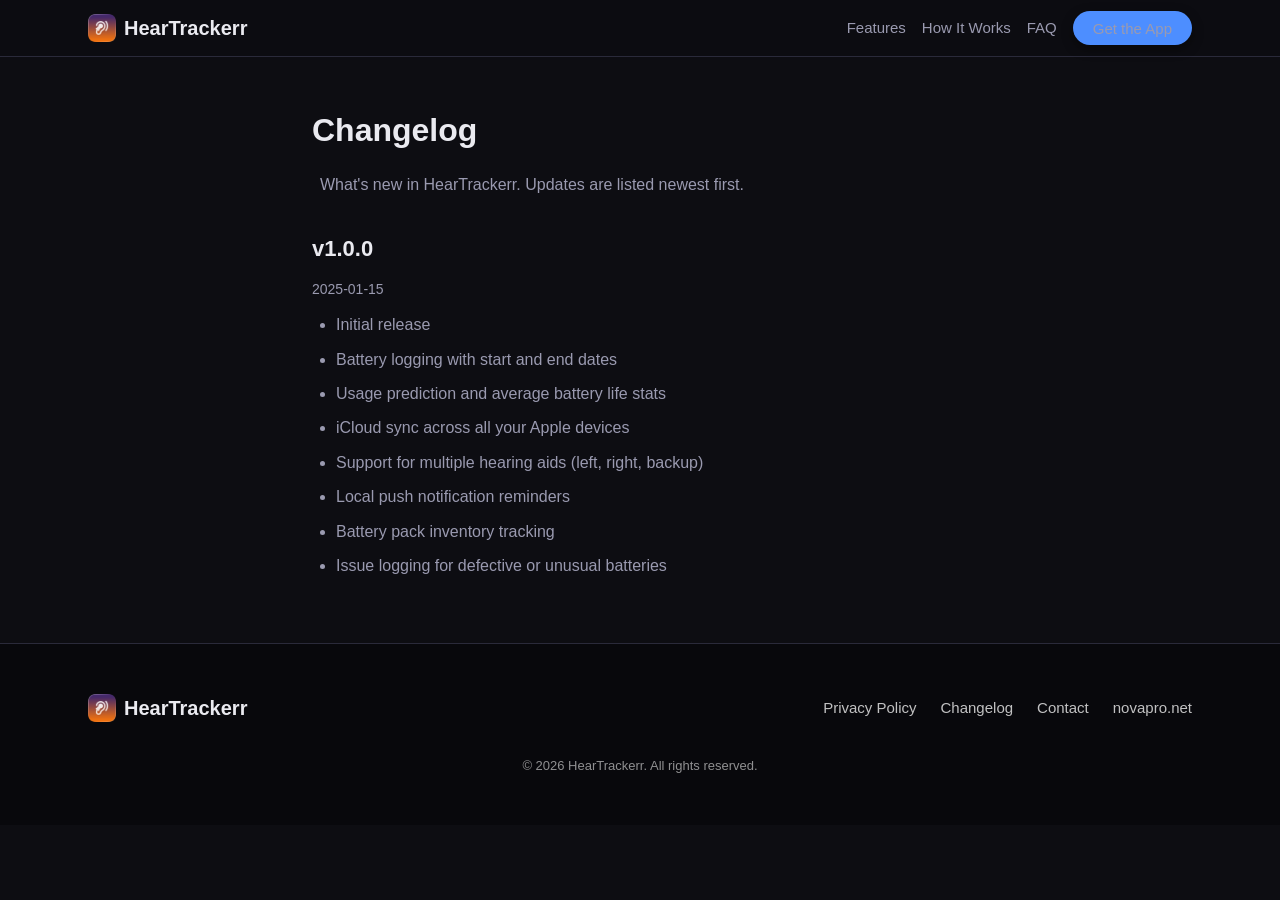
==== html/changelog/index.html @ 08fc8534 "Updated header and footer to be dynamic Added newer features to list Added changelog file" ====
<!DOCTYPE html>
<html lang="en">
<head>
  <meta charset="UTF-8" />
  <meta name="viewport" content="width=device-width, initial-scale=1.0" />
  <title>Changelog – HearTrackerr</title>
  <meta name="description" content="What's new in HearTrackerr. Release notes and version history." />
  <meta name="theme-color" content="#0d0d12" />

  <!-- Favicon -->
  <link rel="icon" type="image/png" href="../assets/img/app-foreground.png" />
  <link rel="apple-touch-icon" href="../assets/img/app-foreground.png" />

  <link rel="stylesheet" href="../assets/styles.css" />
</head>
<body>

  <a class="skip-link" href="#main">Skip to content</a>

  <header class="site-header" role="banner">
    <div class="container">
      <a href="/" class="site-logo" aria-label="HearTrackerr home">
        <img src="../assets/img/app-icon.png" alt="" class="site-logo__icon" width="28" height="28" />HearTrackerr
      </a>
      <nav aria-label="Primary">
        <ul id="nav-links" class="nav-links"></ul>
      </nav>
    </div>
  </header>

  <main id="main">
    <div class="container prose">
      <h1>Changelog</h1>
      <p class="section__sub" style="text-align:left; margin-bottom: var(--sp-6);">What's new in HearTrackerr. Updates are listed newest first.</p>

      <div id="changelog-list"></div>
    </div>
  </main>

  <footer class="site-footer" role="contentinfo">
    <div class="container">
      <span class="site-logo">
        <img src="../assets/img/app-icon.png" alt="" class="site-logo__icon" width="28" height="28" />HearTrackerr
      </span>
      <ul id="footer-links" class="footer__links"></ul>
      <p id="footer-copy" class="footer__copy"></p>
    </div>
  </footer>

  <script src="../assets/main.js"></script>
</body>
</html>
---- html/assets/styles.css ----
/* ============================================================
   HearTrackerr – Design System & Styles
   System fonts only · Mobile-first · Accessible
   ============================================================ */

/* ----- Reset & Base ----- */
*,
*::before,
*::after {
  box-sizing: border-box;
  margin: 0;
  padding: 0;
}

:root {
  /* Spacing scale (4-px base) */
  --sp-1: 0.25rem;   /*  4 */
  --sp-2: 0.5rem;    /*  8 */
  --sp-3: 0.75rem;   /* 12 */
  --sp-4: 1rem;      /* 16 */
  --sp-5: 1.5rem;    /* 24 */
  --sp-6: 2rem;      /* 32 */
  --sp-7: 3rem;      /* 48 */
  --sp-8: 4rem;      /* 64 */
  --sp-9: 6rem;      /* 96 */

  /* Colors – Dark theme */
  --clr-bg: #0d0d12;
  --clr-surface: #161620;
  --clr-text: #eaeaf0;
  --clr-text-muted: #9a9ab0;
  --clr-primary: #4d8eff;
  --clr-primary-hover: #6ba1ff;
  --clr-primary-light: rgba(77, 142, 255, 0.12);
  --clr-accent: #00c878;
  --clr-border: #2a2a3a;
  --clr-white: #eaeaf0;
  --clr-card: #1a1a26;

  /* Typography */
  --font-sans: -apple-system, BlinkMacSystemFont, "Segoe UI", Roboto,
    "Helvetica Neue", Arial, sans-serif, "Apple Color Emoji", "Segoe UI Emoji";
  --font-mono: ui-monospace, SFMono-Regular, Menlo, Consolas, monospace;

  /* Radius */
  --radius-sm: 6px;
  --radius-md: 12px;
  --radius-lg: 20px;
  --radius-full: 9999px;

  /* Shadows */
  --shadow-sm: 0 1px 3px rgba(0, 0, 0, 0.3);
  --shadow-md: 0 4px 12px rgba(0, 0, 0, 0.4);
  --shadow-lg: 0 8px 30px rgba(0, 0, 0, 0.5);

  /* Container */
  --max-width: 72rem; /* 1152px */
}

html {
  scroll-behavior: smooth;
  -webkit-text-size-adjust: 100%;
}

@media (prefers-reduced-motion: reduce) {
  html { scroll-behavior: auto; }
  *, *::before, *::after {
    animation-duration: 0.01ms !important;
    animation-iteration-count: 1 !important;
    transition-duration: 0.01ms !important;
  }
}

body {
  font-family: var(--font-sans);
  font-size: 1rem;
  line-height: 1.6;
  color: var(--clr-text);
  background: var(--clr-bg);
  -webkit-font-smoothing: antialiased;
}

img {
  display: block;
  max-width: 100%;
  height: auto;
}

a {
  color: var(--clr-primary);
  text-decoration: none;
}
a:hover { text-decoration: underline; }

/* Focus styles */
:focus-visible {
  outline: 3px solid var(--clr-primary);
  outline-offset: 2px;
}

/* ----- Layout ----- */
.container {
  width: 100%;
  max-width: var(--max-width);
  margin-inline: auto;
  padding-inline: var(--sp-5);
}

.section {
  padding-block: var(--sp-8);
}

.section--alt {
  background: var(--clr-surface);
}

.section__heading {
  font-size: clamp(1.5rem, 4vw, 2.25rem);
  font-weight: 700;
  text-align: center;
  margin-bottom: var(--sp-3);
}

.section__sub {
  text-align: center;
  color: var(--clr-text-muted);
  max-width: 40rem;
  margin-inline: auto;
  margin-bottom: var(--sp-7);
}

/* ----- Buttons ----- */
.btn {
  display: inline-flex;
  align-items: center;
  justify-content: center;
  gap: var(--sp-2);
  font-family: inherit;
  font-size: 1rem;
  font-weight: 600;
  line-height: 1;
  padding: 0.85rem 1.75rem;
  border: none;
  border-radius: var(--radius-full);
  cursor: pointer;
  transition: background 0.2s, transform 0.15s, box-shadow 0.2s;
  text-decoration: none;
}

.btn:hover {
  text-decoration: none;
}

.btn--primary {
  background: var(--clr-primary);
  color: var(--clr-white);
  box-shadow: var(--shadow-md);
}
.btn--primary:hover {
  background: var(--clr-primary-hover);
  transform: translateY(-1px);
  box-shadow: var(--shadow-lg);
}

.btn--secondary {
  background: transparent;
  color: var(--clr-primary);
  border: 2px solid var(--clr-primary);
}
.btn--secondary:hover {
  background: var(--clr-primary-light);
  color: var(--clr-white);
}

.btn--small {
  font-size: 0.875rem;
  padding: 0.6rem 1.25rem;
}

/* ----- Cards ----- */
.card {
  background: var(--clr-card);
  border: 1px solid var(--clr-border);
  border-radius: var(--radius-md);
  padding: var(--sp-5);
  transition: box-shadow 0.2s, transform 0.2s;
}

.card:hover {
  box-shadow: var(--shadow-md);
  transform: translateY(-2px);
}

.card__icon {
  font-size: 2rem;
  margin-bottom: var(--sp-3);
}

.card__title {
  font-size: 1.125rem;
  font-weight: 600;
  margin-bottom: var(--sp-2);
}

.card__text {
  color: var(--clr-text-muted);
  font-size: 0.9375rem;
  line-height: 1.55;
}

/* ----- Header / Nav ----- */
.site-header {
  position: sticky;
  top: 0;
  z-index: 100;
  background: rgba(13, 13, 18, 0.88);
  backdrop-filter: blur(12px);
  -webkit-backdrop-filter: blur(12px);
  border-bottom: 1px solid var(--clr-border);
}

.site-header .container {
  display: flex;
  align-items: center;
  justify-content: space-between;
  height: 3.5rem;
}

.site-logo {
  display: inline-flex;
  align-items: center;
  gap: var(--sp-2);
  font-size: 1.25rem;
  font-weight: 700;
  color: var(--clr-text);
}
.site-logo:hover { text-decoration: none; }

.site-logo__icon {
  width: 28px;
  height: 28px;
  border-radius: var(--radius-sm);
}

.nav-links {
  display: flex;
  align-items: center;
  gap: var(--sp-4);
  list-style: none;
}

.nav-links a {
  font-size: 0.9375rem;
  font-weight: 500;
  color: var(--clr-text-muted);
}
.nav-links a:hover {
  color: var(--clr-text);
  text-decoration: none;
}

/* hide nav text on small screens, keep CTA */
@media (max-width: 640px) {
  .nav-links .nav-link--text { display: none; }
  .nav-links { gap: var(--sp-3); }
}

/* ----- Hero ----- */
.hero {
  padding-block: var(--sp-9) var(--sp-8);
  text-align: center;
}

.hero__headline {
  font-size: clamp(2rem, 6vw, 3.25rem);
  font-weight: 800;
  line-height: 1.15;
  max-width: 42rem;
  margin-inline: auto;
  margin-bottom: var(--sp-4);
}

.hero__sub {
  font-size: clamp(1rem, 2.5vw, 1.25rem);
  color: var(--clr-text-muted);
  max-width: 36rem;
  margin-inline: auto;
  margin-bottom: var(--sp-6);
  line-height: 1.5;
}

.hero__ctas {
  display: flex;
  flex-wrap: wrap;
  gap: var(--sp-4);
  justify-content: center;
}

/* ----- Feature Grid ----- */
.features__grid {
  display: grid;
  gap: var(--sp-5);
  grid-template-columns: 1fr;
}

@media (min-width: 640px) {
  .features__grid { grid-template-columns: repeat(2, 1fr); }
}
@media (min-width: 960px) {
  .features__grid { grid-template-columns: repeat(4, 1fr); }
}

/* ----- How It Works ----- */
.steps {
  display: grid;
  gap: var(--sp-6);
  grid-template-columns: 1fr;
  counter-reset: step;
}

@media (min-width: 768px) {
  .steps { grid-template-columns: repeat(3, 1fr); }
}

.step {
  text-align: center;
  counter-increment: step;
}

.step__number {
  display: inline-flex;
  align-items: center;
  justify-content: center;
  width: 3rem;
  height: 3rem;
  border-radius: var(--radius-full);
  background: var(--clr-primary);
  color: var(--clr-white);
  font-weight: 700;
  font-size: 1.25rem;
  margin-bottom: var(--sp-4);
}

.step__title {
  font-size: 1.125rem;
  font-weight: 600;
  margin-bottom: var(--sp-2);
}

.step__text {
  color: var(--clr-text-muted);
  font-size: 0.9375rem;
}

/* ----- Social Proof ----- */
.testimonials__grid {
  display: grid;
  gap: var(--sp-5);
  grid-template-columns: 1fr;
}

@media (min-width: 768px) {
  .testimonials__grid { grid-template-columns: repeat(3, 1fr); }
}

.testimonial {
  background: var(--clr-card);
  border: 1px solid var(--clr-border);
  border-radius: var(--radius-md);
  padding: var(--sp-5);
}

.testimonial__stars {
  color: #f5a623;
  font-size: 1.125rem;
  margin-bottom: var(--sp-3);
}

.testimonial__quote {
  font-style: italic;
  margin-bottom: var(--sp-3);
  line-height: 1.55;
}

.testimonial__author {
  font-weight: 600;
  font-size: 0.875rem;
  color: var(--clr-text-muted);
}

/* ----- Screenshots ----- */
.screenshots__carousel {
  display: flex;
  gap: var(--sp-5);
  overflow-x: auto;
  scroll-snap-type: x mandatory;
  -webkit-overflow-scrolling: touch;
  padding-bottom: var(--sp-4);
}

.screenshots__carousel img {
  flex: 0 0 auto;
  width: min(260px, 72vw);
  border-radius: var(--radius-lg);
  box-shadow: var(--shadow-lg);
  scroll-snap-align: center;
  background: var(--clr-card);
  border: 1px solid var(--clr-border);
  aspect-ratio: 9 / 19.5;
  object-fit: cover;
}

/* ----- FAQ ----- */
.faq__list {
  max-width: 44rem;
  margin-inline: auto;
}

/* ----- Story / Why I Built This ----- */
.story {
  max-width: 44rem;
  margin-inline: auto;
}

.story__body p {
  color: var(--clr-text-muted);
  line-height: 1.7;
  margin-bottom: var(--sp-4);
  font-size: 1.0625rem;
}

.story__body p:last-child {
  margin-bottom: 0;
  color: var(--clr-text);
  font-weight: 500;
}

.faq-item {
  border-bottom: 1px solid var(--clr-border);
}

.faq-item__btn {
  width: 100%;
  display: flex;
  align-items: center;
  justify-content: space-between;
  padding: var(--sp-4) 0;
  background: none;
  border: none;
  cursor: pointer;
  font-family: inherit;
  font-size: 1rem;
  font-weight: 600;
  color: var(--clr-text);
  text-align: left;
  line-height: 1.4;
}

.faq-item__icon {
  flex-shrink: 0;
  margin-left: var(--sp-4);
  transition: transform 0.25s ease;
}

.faq-item[open] .faq-item__icon {
  transform: rotate(45deg);
}

.faq-item__answer {
  display: none;
  padding-bottom: var(--sp-5);
  color: var(--clr-text-muted);
  line-height: 1.6;
}

.faq-item[open] .faq-item__answer {
  display: block;
}

@media (prefers-reduced-motion: reduce) {
  .faq-item__icon { transition: none; }
}

/* ----- Callout (Caregiver section) ----- */
.callout {
  display: flex;
  align-items: center;
  gap: var(--sp-6);
  background: var(--clr-card);
  border: 1px solid var(--clr-border);
  border-radius: var(--radius-md);
  padding: var(--sp-6);
}

.callout__text {
  flex: 1;
}

.callout__heading {
  font-size: clamp(1.25rem, 3vw, 1.75rem);
  font-weight: 700;
  margin-bottom: var(--sp-3);
}

.callout__text p {
  color: var(--clr-text-muted);
  line-height: 1.65;
  font-size: 1.0625rem;
}

.callout__icon {
  font-size: 3rem;
  flex-shrink: 0;
}

@media (max-width: 640px) {
  .callout {
    flex-direction: column-reverse;
    text-align: center;
  }
}

/* ----- Changelog ----- */
.changelog-entry {
  margin-bottom: var(--sp-6);
  padding-bottom: var(--sp-6);
  border-bottom: 1px solid var(--clr-border);
}

.changelog-entry:last-child {
  border-bottom: none;
  margin-bottom: 0;
  padding-bottom: 0;
}

.changelog-entry__version {
  font-size: 1.375rem;
  font-weight: 700;
  margin-bottom: var(--sp-1);
}

.changelog-entry__date {
  display: block;
  color: var(--clr-text-muted);
  font-size: 0.875rem;
  margin-bottom: var(--sp-3);
}

.changelog-entry ul {
  padding-left: var(--sp-5);
  color: var(--clr-text-muted);
  line-height: 1.65;
}

.changelog-entry li {
  margin-bottom: var(--sp-2);
}

/* ----- Footer ----- */
.site-footer {
  background: #08080c;
  color: var(--clr-white);
  padding-block: var(--sp-7);
  border-top: 1px solid var(--clr-border);
}

.site-footer .container {
  display: flex;
  flex-wrap: wrap;
  align-items: center;
  justify-content: space-between;
  gap: var(--sp-4);
}

.footer__links {
  display: flex;
  gap: var(--sp-5);
  list-style: none;
}

.footer__links a {
  color: rgba(255, 255, 255, 0.75);
  font-size: 0.9375rem;
}
.footer__links a:hover {
  color: var(--clr-white);
}

.footer__copy {
  font-size: 0.8125rem;
  color: rgba(255, 255, 255, 0.55);
  width: 100%;
  text-align: center;
  margin-top: var(--sp-4);
}

/* ----- Privacy page ----- */
.prose {
  max-width: 44rem;
  margin-inline: auto;
  padding-block: var(--sp-7);
}

.prose h1 {
  font-size: 2rem;
  font-weight: 700;
  margin-bottom: var(--sp-4);
}

.prose h2 {
  font-size: 1.375rem;
  font-weight: 600;
  margin-top: var(--sp-6);
  margin-bottom: var(--sp-3);
}

.prose p,
.prose ul {
  color: var(--clr-text-muted);
  margin-bottom: var(--sp-4);
  line-height: 1.65;
}

.prose ul {
  padding-left: var(--sp-5);
}

.prose li {
  margin-bottom: var(--sp-2);
}

/* ----- Skip link ----- */
.skip-link {
  position: absolute;
  left: -9999px;
  top: var(--sp-2);
  background: var(--clr-primary);
  color: var(--clr-white);
  padding: var(--sp-2) var(--sp-4);
  border-radius: var(--radius-sm);
  font-weight: 600;
  z-index: 200;
}
.skip-link:focus {
  left: var(--sp-2);
}

/* ----- Mobile touch targets ----- */
@media (max-width: 640px) {
  .btn {
    padding: 0.95rem 1.5rem;
    font-size: 1rem;
    width: 100%;
  }
  .hero__ctas {
    flex-direction: column;
    align-items: stretch;
  }
  .section {
    padding-block: var(--sp-7);
  }
  .hero {
    padding-block: var(--sp-7) var(--sp-6);
  }
  .container {
    padding-inline: var(--sp-4);
  }
}

/* ----- Scrollbar (dark) ----- */
::-webkit-scrollbar {
  width: 8px;
  height: 8px;
}
::-webkit-scrollbar-track {
  background: var(--clr-bg);
}
::-webkit-scrollbar-thumb {
  background: var(--clr-border);
  border-radius: 4px;
}
::-webkit-scrollbar-thumb:hover {
  background: var(--clr-text-muted);
}
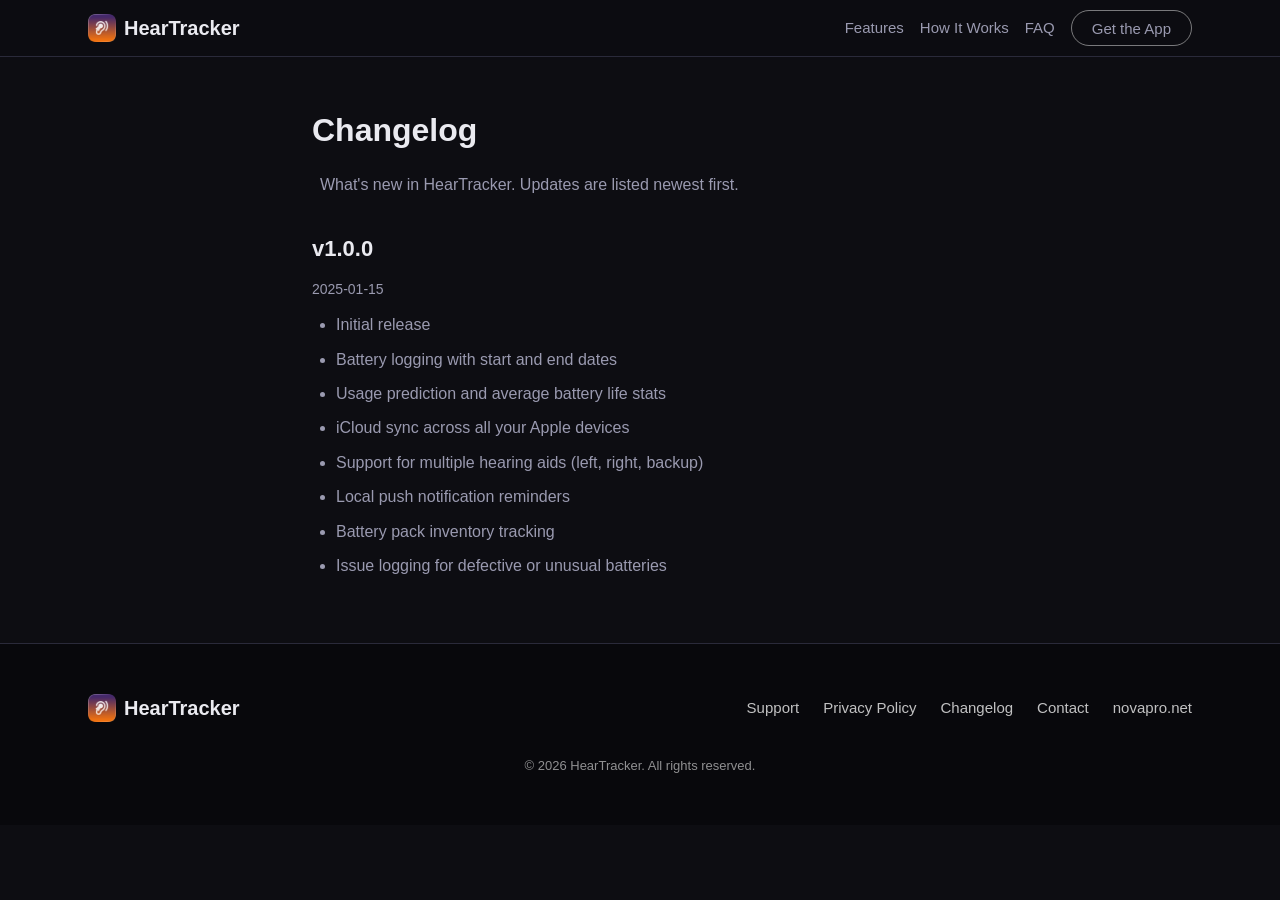
==== commit e8e3e35c: "Added support page Renamed HearTrackerr to HearTracker" ====
--- a/html/changelog/index.html
+++ b/html/changelog/index.html
@@ -3,8 +3,8 @@
 <head>
   <meta charset="UTF-8" />
   <meta name="viewport" content="width=device-width, initial-scale=1.0" />
-  <title>Changelog – HearTrackerr</title>
-  <meta name="description" content="What's new in HearTrackerr. Release notes and version history." />
+  <title>Changelog – HearTracker</title>
+  <meta name="description" content="What's new in HearTracker. Release notes and version history." />
   <meta name="theme-color" content="#0d0d12" />
 
   <!-- Favicon -->
@@ -19,8 +19,8 @@
 
   <header class="site-header" role="banner">
     <div class="container">
-      <a href="/" class="site-logo" aria-label="HearTrackerr home">
-        <img src="../assets/img/app-icon.png" alt="" class="site-logo__icon" width="28" height="28" />HearTrackerr
+      <a href="/" class="site-logo" aria-label="HearTracker home">
+        <img src="../assets/img/app-icon.png" alt="" class="site-logo__icon" width="28" height="28" />HearTracker
       </a>
       <nav aria-label="Primary">
         <ul id="nav-links" class="nav-links"></ul>
@@ -31,7 +31,7 @@
   <main id="main">
     <div class="container prose">
       <h1>Changelog</h1>
-      <p class="section__sub" style="text-align:left; margin-bottom: var(--sp-6);">What's new in HearTrackerr. Updates are listed newest first.</p>
+      <p class="section__sub" style="text-align:left; margin-bottom: var(--sp-6);">What's new in HearTracker. Updates are listed newest first.</p>
 
       <div id="changelog-list"></div>
     </div>
@@ -40,7 +40,7 @@
   <footer class="site-footer" role="contentinfo">
     <div class="container">
       <span class="site-logo">
-        <img src="../assets/img/app-icon.png" alt="" class="site-logo__icon" width="28" height="28" />HearTrackerr
+        <img src="../assets/img/app-icon.png" alt="" class="site-logo__icon" width="28" height="28" />HearTracker
       </span>
       <ul id="footer-links" class="footer__links"></ul>
       <p id="footer-copy" class="footer__copy"></p>
--- a/html/assets/styles.css
+++ b/html/assets/styles.css
@@ -1,5 +1,5 @@
 /* ============================================================
-   HearTrackerr – Design System & Styles
+   HearTracker – Design System & Styles
    System fonts only · Mobile-first · Accessible
    ============================================================ */
 
@@ -175,6 +175,33 @@
 .btn--small {
   font-size: 0.875rem;
   padding: 0.6rem 1.25rem;
+}
+
+.btn--outline {
+  background: transparent;
+  color: var(--clr-white);
+  border: 1.5px solid rgba(255, 255, 255, 0.45);
+}
+.btn--outline:hover {
+  background: rgba(255, 255, 255, 0.08);
+  border-color: rgba(255, 255, 255, 0.8);
+  color: var(--clr-white);
+}
+
+/* ----- App Store Badge ----- */
+.app-store-badge {
+  display: inline-block;
+  transition: opacity 0.2s, transform 0.15s;
+}
+.app-store-badge:hover {
+  opacity: 0.85;
+  transform: translateY(-1px);
+  text-decoration: none;
+}
+.app-store-badge img {
+  display: block;
+  height: 54px;
+  width: auto;
 }
 
 /* ----- Cards ----- */
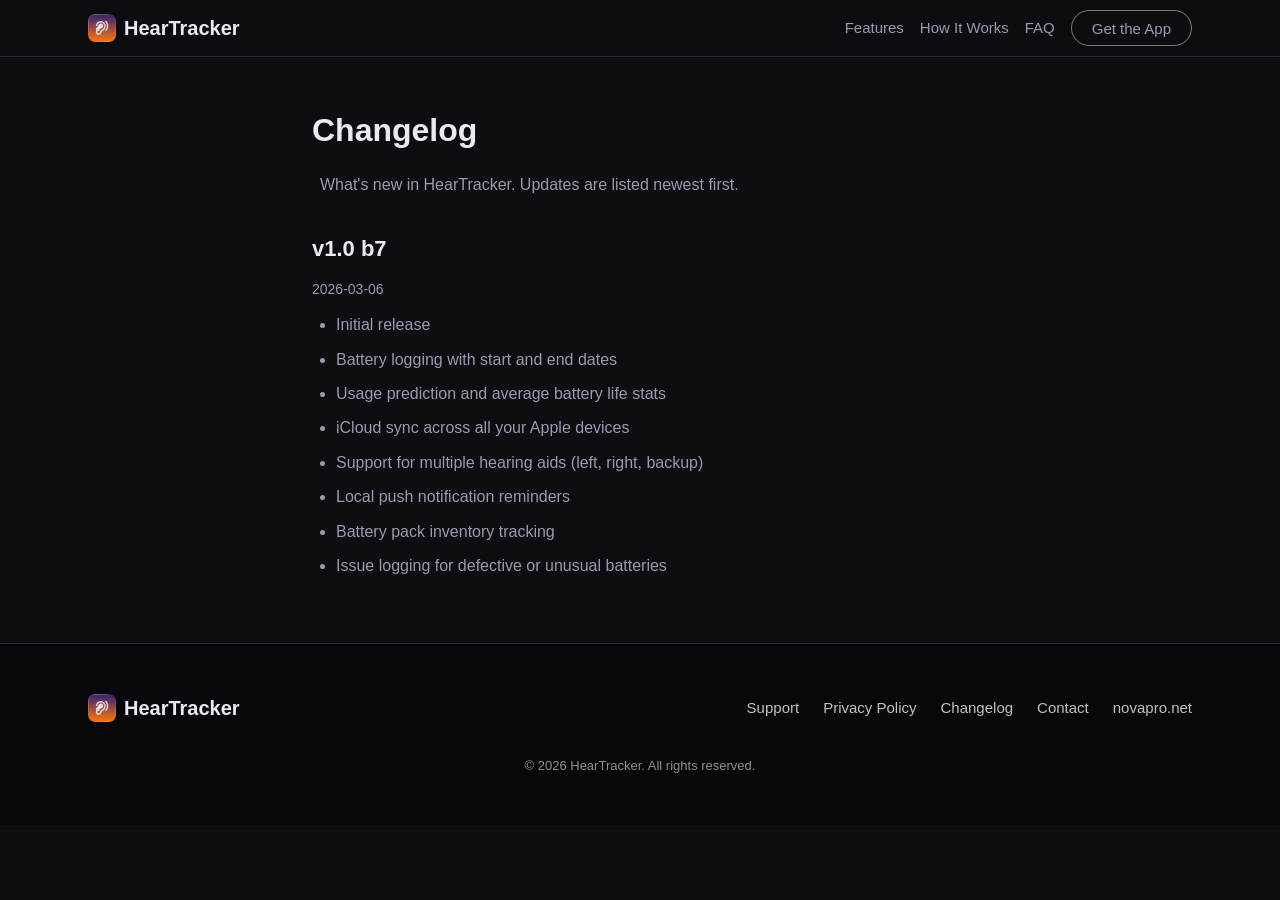
==== commit de4c94fb: "Added swetrix analytics" ====
--- a/html/changelog/index.html
+++ b/html/changelog/index.html
@@ -12,6 +12,16 @@
   <link rel="apple-touch-icon" href="../assets/img/app-foreground.png" />
 
   <link rel="stylesheet" href="../assets/styles.css" />
+
+  <!-- Swetrix Analytics -->
+  <script src="https://swetrix.org/swetrix.js" defer></script>
+  <noscript>
+    <img
+      src="https://api.trackerr.ca/analytics/backend/log/noscript?pid=YalT6GVSsKxf"
+      alt=""
+      referrerpolicy="no-referrer-when-downgrade"
+    />
+  </noscript>
 </head>
 <body>
 
--- a/html/assets/styles.css
+++ b/html/assets/styles.css
@@ -78,6 +78,7 @@
   color: var(--clr-text);
   background: var(--clr-bg);
   -webkit-font-smoothing: antialiased;
+  -webkit-tap-highlight-color: transparent;
 }
 
 img {
@@ -191,12 +192,14 @@
 /* ----- App Store Badge ----- */
 .app-store-badge {
   display: inline-block;
-  transition: opacity 0.2s, transform 0.15s;
+  transition: opacity 0.2s, transform 0.15s, filter 0.2s;
+  filter: drop-shadow(0 2px 8px rgba(0, 0, 0, 0.3));
 }
 .app-store-badge:hover {
-  opacity: 0.85;
-  transform: translateY(-1px);
+  opacity: 0.9;
+  transform: translateY(-2px);
   text-decoration: none;
+  filter: drop-shadow(0 4px 16px rgba(77, 142, 255, 0.25));
 }
 .app-store-badge img {
   display: block;
@@ -204,23 +207,47 @@
   width: auto;
 }
 
+/* ----- Cards ----- */
 /* ----- Cards ----- */
 .card {
   background: var(--clr-card);
   border: 1px solid var(--clr-border);
   border-radius: var(--radius-md);
   padding: var(--sp-5);
-  transition: box-shadow 0.2s, transform 0.2s;
+  transition: box-shadow 0.3s, transform 0.3s, border-color 0.3s, background 0.3s;
+}
+
+/* Alternating card colors */
+.card:nth-child(odd) {
+  background: var(--clr-card);
+  border-color: var(--clr-border);
+}
+
+.card:nth-child(even) {
+  background: rgba(77, 142, 255, 0.08);
+  border-color: rgba(77, 142, 255, 0.2);
 }
 
 .card:hover {
   box-shadow: var(--shadow-md);
-  transform: translateY(-2px);
+  transform: translateY(-4px);
+  border-color: rgba(77, 142, 255, 0.6);
+  background: rgba(77, 142, 255, 0.12);
 }
 
 .card__icon {
   font-size: 2rem;
   margin-bottom: var(--sp-3);
+  display: flex;
+  align-items: center;
+  justify-content: center;
+  width: 2.5rem;
+  height: 2.5rem;
+  color: var(--clr-primary);
+}
+
+.card__icon i {
+  font-size: 2.5rem;
 }
 
 .card__title {
@@ -395,6 +422,13 @@
   border: 1px solid var(--clr-border);
   border-radius: var(--radius-md);
   padding: var(--sp-5);
+  transition: box-shadow 0.3s, transform 0.3s, border-color 0.3s;
+}
+
+.testimonial:hover {
+  box-shadow: var(--shadow-md);
+  transform: translateY(-3px);
+  border-color: var(--clr-primary);
 }
 
 .testimonial__stars {
@@ -709,3 +743,40 @@
 ::-webkit-scrollbar-thumb:hover {
   background: var(--clr-text-muted);
 }
+
+/* ----- Animations ----- */
+@keyframes fadeInUp {
+  from {
+    opacity: 0;
+    transform: translateY(20px);
+  }
+  to {
+    opacity: 1;
+    transform: translateY(0);
+  }
+}
+
+@keyframes fadeIn {
+  from {
+    opacity: 0;
+  }
+  to {
+    opacity: 1;
+  }
+}
+
+.card {
+  animation: fadeInUp 0.5s ease-out;
+}
+
+.testimonial {
+  animation: fadeInUp 0.5s ease-out;
+}
+
+.step {
+  animation: fadeInUp 0.5s ease-out;
+}
+
+.hero {
+  animation: fadeIn 0.6s ease-out;
+}
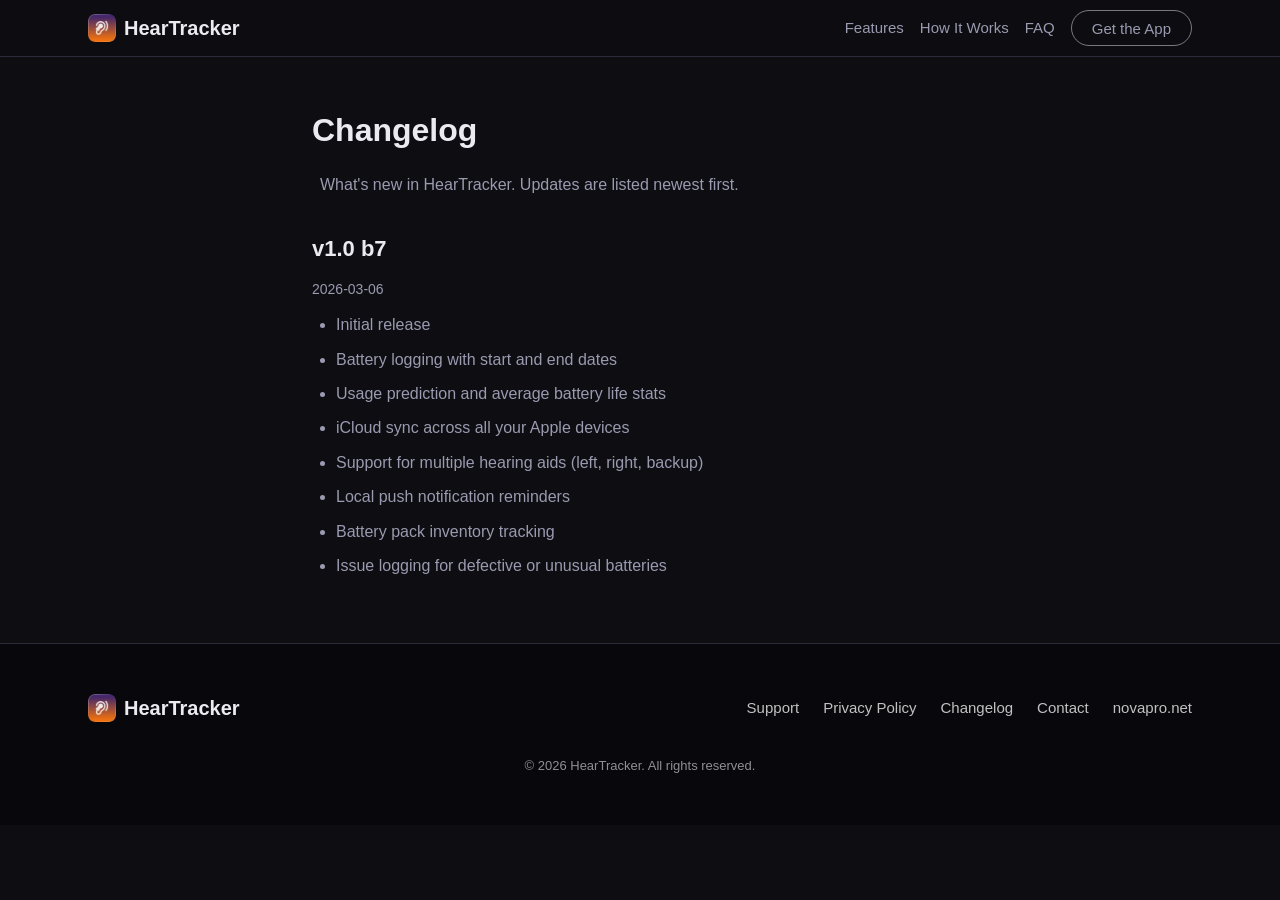
==== commit d6ad7c23: "updated url for analytics" ====
--- a/html/changelog/index.html
+++ b/html/changelog/index.html
@@ -17,7 +17,7 @@
   <script src="https://swetrix.org/swetrix.js" defer></script>
   <noscript>
     <img
-      src="https://api.trackerr.ca/analytics/backend/log/noscript?pid=YalT6GVSsKxf"
+      src="https://analytics.novapro.net/analytics/backend/log/noscript?pid=YalT6GVSsKxf"
       alt=""
       referrerpolicy="no-referrer-when-downgrade"
     />
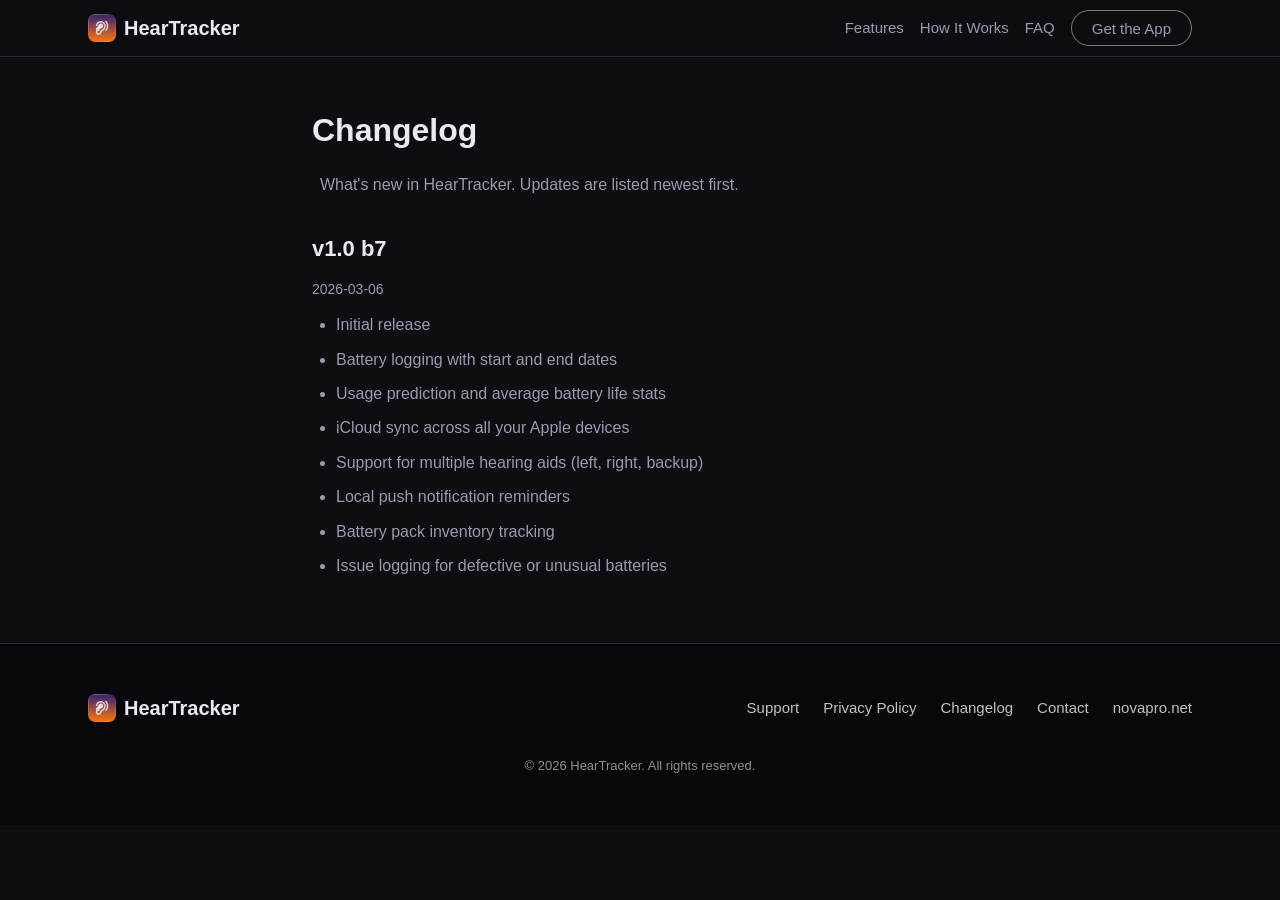
==== commit b19aca4c: "fixed url for analytics, and added page source and viewing page" ====
--- a/html/changelog/index.html
+++ b/html/changelog/index.html
@@ -17,7 +17,7 @@
   <script src="https://swetrix.org/swetrix.js" defer></script>
   <noscript>
     <img
-      src="https://analytics.novapro.net/analytics/backend/log/noscript?pid=YalT6GVSsKxf"
+      src="https://analytics.novapro.net/backend/log/noscript?pid=YalT6GVSsKxf"
       alt=""
       referrerpolicy="no-referrer-when-downgrade"
     />
